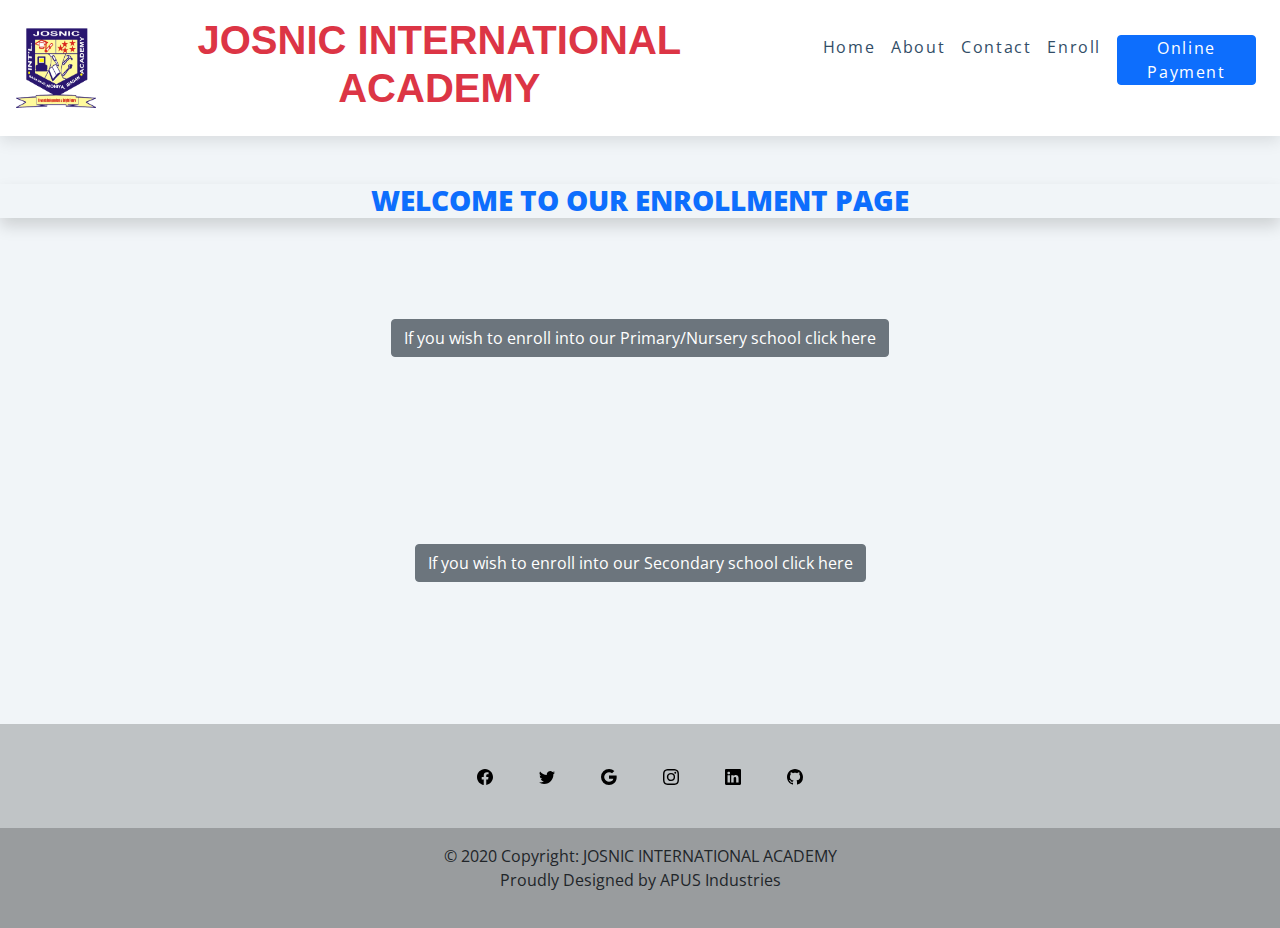
==== enroll.html @ e1a14a9a "Add files via upload" ====
<!DOCTYPE html>
<html lang="en">
    <head>
        <meta charset="UTF-8">
        <meta http-equiv="X-UA-Compatible" content="IE=edge">
        <meta name="viewport" content="width=device-width, initial-scale=1.0">
        <link rel="shortcut icon" href="img/logo.png" type="image/x-icon">
        <link rel="stylesheet" href="css/bootstrap.css">
        <link rel="stylesheet" href="css/style.css">
        <link rel="stylesheet" href="css/enroll.css">
        <script defer src="js/main.js"></script>
        <script defer src="js/enroll.js"></script>
        <script defer src="js/bootstrap.js"></script>
        <title>JOSNIC INTERNATIONAL ACADEMY</title>
    </head>
    <body>
        <header>
            <nav>
                <div class="nav-center container-fluid w-100">
                <!-- nav header -->
                    <div class="nav-header">
                        <a href="/">
                            <img src="img/logo.png" class="logo" alt="logo" style="width: 5rem; height: 5rem;"/>
                        </a>
                        <button class="nav-toggle">
                            <img src="img/menu-button-wide.svg" alt="">
                        </button>
                    </div>
                    <section class="d-lg-flex d-block d-none">
                        <p class="h1 text-center text-danger" style="font-weight: 900; font-family: verdana, Impact, Haettenschweiler, 'Arial Narrow Bold', sans-serif;">JOSNIC INTERNATIONAL ACADEMY</p>
                    </section>
                <!-- links -->
                <ul class=" links">
                    <li class="nav-item my-2">
                        <a href="/">home</a>
                    </li>
                    <li class="nav-item my-2">
                        <a href="/about.html">about</a>
                    </li>
                    <li class="nav-item my-2">
                        <a href="/contact.html">contact</a>
                    </li>
                    <li class="nav-item my-2">
                        <a href="/enroll.html">Enroll</a>
                    </li>
                    <li class="nav-item my-2">
                        <a class="text-center btn-primary text-white btn" id="remain" href="payment.html">Online Payment</a>
                    </li>
                </ul>
                </div>
            </nav>
        </header>
        <main class="my-5">
            <p class="h3 text-center text-primary shadow" style="font-weight: 900;">WELCOME TO OUR ENROLLMENT PAGE</p>
            <section class="quiz">
                <form action="" method="post">
                    <div id="quiz"></div>
                    <button id="submit" class="btn btn-primary" type="submit">SUBMIT</button>
                    <div id="result"></div>
                </form>
            </section>
            <section class="container">
                <div class="row click-container" style="height: 50vh;">
                    <div class="col-12 click">
                        <button name="redirect" class="btn btn-secondary" id="primaryBtn">
                            If you wish to enroll into our Primary/Nursery school click here
                        </button>
                    </div>
                    <div class="col-12 click">
                        <button name="redirect" class="btn btn-secondary" id="secondaryBtn">
                            If you wish to enroll into our Secondary school click here
                        </button>
                    </div>
                </div>
            </section>
        </main>
        <footer class="text-center text-white" style="background-color: rgba(0, 0, 0, 0.2)">
            <!-- Grid container -->
            <div class="container pt-4">

                <!-- Section: Social media -->
                <section class="mb-4">

                <!-- Facebook -->
                    <a
                    class="btn btn-link btn-floating btn-lg text-dark m-1"
                    target="_blank"
                    href="https://www.facebook.com/itz-unbeatable"
                    role="button"
                    data-mdb-ripple-color="dark"
                    ><img src="img/facebook.svg" alt=""
                    /></a>

                <!-- Twitter -->
                    <a
                    class="btn btn-link btn-floating btn-lg text-dark m-1"
                    target="_blank"
                    href="https://www.twitter.com/folorunsoprais1"
                    role="button"
                    data-mdb-ripple-color="dark"
                    ><img src="img/twitter.svg" alt=""
                    /></a>

                <!-- Google -->
                    <a
                    class="btn btn-link btn-floating btn-lg text-dark m-1"
                    target="_blank"
                    href="https://www.google.com/mail/folorunsopraise580@gmail.com"
                    role="button"
                    data-mdb-ripple-color="dark"
                    ><img src="img/google.svg" alt=""
                    /></a>

                <!-- Instagram -->
                    <a
                    class="btn btn-link btn-floating btn-lg text-dark m-1"
                    target="_blank"
                    href="https://www.instagram.com/praise_unbeatble"
                    role="button"
                    data-mdb-ripple-color="dark"
                    ><img src="img/instagram.svg" alt=""
                    /></a>

                <!-- Linkedin -->
                    <a
                    class="btn btn-link btn-floating btn-lg text-dark m-1"
                    target="_blank"
                    href="https://www.linkedin.com/in/praise-folorunso-291826242"
                    role="button"
                    data-mdb-ripple-color="dark"
                    ><img src="img/linkedin.svg" alt=""
                    /></a>

                <!-- Github -->
                    <a
                    class="btn btn-link btn-floating btn-lg text-dark m-1"
                    target="_blank"
                    href="https://www.github.com/praisezee"
                    role="button"
                    data-mdb-ripple-color="dark"
                    ><img src="img/github.svg" alt=""
                    /></a>
                </section>
            <!-- Section: Social media -->
            </div>
            <!-- Grid container -->

            <!-- Copyright -->
            <div
            class="text-center text-dark p-3"
            style="background-color: rgba(0, 0, 0, 0.2)"
            >
                © 2020 Copyright: JOSNIC INTERNATIONAL ACADEMY
                <p class="text-dark">Proudly Designed by <a class="text-dark" href="#">APUS Industries</a></p>
            </div>
            <!-- Copyright -->
        </footer>
---- css/style.css ----
/*
=============== 
Fonts
===============
*/
@import url("https://fonts.googleapis.com/css?family=Open+Sans|Roboto:400,700&display=swap");

/*
=============== 
Variables
===============
*/

:root {
  /* dark shades of primary color*/
  --clr-primary-1: hsl(205, 86%, 17%);
  --clr-primary-2: hsl(205, 77%, 27%);
  --clr-primary-3: hsl(205, 72%, 37%);
  --clr-primary-4: hsl(205, 63%, 48%);
  /* primary/main color */
  --clr-primary-5: hsl(205, 78%, 60%);
  /* lighter shades of primary color */
  --clr-primary-6: hsl(205, 89%, 70%);
  --clr-primary-7: hsl(205, 90%, 76%);
  --clr-primary-8: hsl(205, 86%, 81%);
  --clr-primary-9: hsl(205, 90%, 88%);
  --clr-primary-10: hsl(205, 100%, 96%);
  /* darkest grey - used for headings */
  --clr-grey-1: hsl(209, 61%, 16%);
  --clr-grey-2: hsl(211, 39%, 23%);
  --clr-grey-3: hsl(209, 34%, 30%);
  --clr-grey-4: hsl(209, 28%, 39%);
  /* grey used for paragraphs */
  --clr-grey-5: hsl(210, 22%, 49%);
  --clr-grey-6: hsl(209, 23%, 60%);
  --clr-grey-7: hsl(211, 27%, 70%);
  --clr-grey-8: hsl(210, 31%, 80%);
  --clr-grey-9: hsl(212, 33%, 89%);
  --clr-grey-10: hsl(210, 36%, 96%);
  --clr-white: #fff;
  --clr-red-dark: hsl(360, 67%, 44%);
  --clr-red-light: hsl(360, 71%, 66%);
  --clr-green-dark: hsl(125, 67%, 44%);
  --clr-green-light: hsl(125, 71%, 66%);
  --clr-black: #222;
  --ff-primary: "Roboto", sans-serif;
  --ff-secondary: "Open Sans", sans-serif;
  --transition: all 0.3s linear;
  --spacing: 0.1rem;
  --radius: 0.25rem;
  --light-shadow: 0 5px 15px rgba(0, 0, 0, 0.1);
  --dark-shadow: 0 5px 15px rgba(0, 0, 0, 0.2);
  --max-width: 1170px;
  --fixed-width: 620px;
}
/*
=============== 
Global Styles
===============
*/

*,
::after,
::before {
  margin: 0;
  padding: 0;
  box-sizing: border-box;
}
body {
  font-family: var(--ff-secondary);
  background: var(--clr-grey-10);
  color: var(--clr-grey-1);
  line-height: 1.5;
  font-size: 0.875rem;
}
ul {
  list-style-type: none;
}
a {
  text-decoration: none;
}
h1,
h2,
h3,
h4 {
  letter-spacing: var(--spacing);
  text-transform: capitalize;
  line-height: 1.25;
  margin-bottom: 0.75rem;
  font-family: var(--ff-primary);
}
h1 {
  font-size: 3rem;
}
h2 {
  font-size: 2rem;
}
h3 {
  font-size: 1.25rem;
}
h4 {
  font-size: 0.875rem;
}
p {
  margin-bottom: 1.25rem;
  color: var(--clr-grey-5);
}
@media screen and (min-width: 800px) {
  h1 {
    font-size: 4rem;
  }
  h2 {
    font-size: 2.5rem;
  }
  h3 {
    font-size: 1.75rem;
  }
  h4 {
    font-size: 1rem;
  }
  body {
    font-size: 1rem;
  }
  h1,
  h2,
  h3,
  h4 {
    line-height: 1;
  }
}
/*  global classes */

/* section */



/*
=============== 
Navbar
===============
*/
nav {
  background: var(--clr-white);
  box-shadow: var(--light-shadow);
}
.nav-header {
  display: flex;
  align-items: center;
  justify-content: space-between;
  padding: 1rem;
}
.nav-toggle {
  font-size: 1.5rem;
  color: var(--clr-primary-5);
  background: transparent;
  border-color: transparent;
  /* transition: var(--transition); */
  cursor: pointer;
}
/* .nav-toggle:hover {
  color: var(--clr-primary-1);
  transform: rotate(90deg);
} */
.logo {
  height: 40px;
}
.links a {
  color: var(--clr-grey-3);
  font-size: 1rem;
  text-transform: capitalize;
  letter-spacing: var(--spacing);
  display: block;
  padding: 0.5rem 1rem;
  transition: var(--transition);
}
.links a:hover {
  background: var(--clr-primary-8);
  color: var(--clr-primary-3);
  padding-left: 1.5rem;
  border-radius: 7px;
}
#remain:hover{
  background-color: var(--clr-primary-4);
  color: var(--clr-white);
}
.fit{
  height: fit-content;
}
.social-icons {
  display: none;
}
.links {
  height: 0;
  overflow: hidden;
  transition: var(--transition);

}
.img-container{
  border: 2px solid var(--clr-primary-5);
  border-radius: 50%;
}
.show-links {
  height: 10rem;
  overflow-y: scroll;
}
@media screen and (min-width: 992px) {
    .nav-center {
      margin: 0 auto;
      display: flex;
      align-items: center;
      justify-content: space-between;
      padding: 1rem;
    }
    .nav-header {
      padding: 0;
    }
    .nav-toggle {
      display: none;
    }
    .links {
      height: auto;
      display: flex;
    }
    .links a {
      padding: 0;
      margin: 0 0.5rem;
    }
    .links a:hover {
      padding: 0;
      background: transparent;
    }
    .social-icons {
      display: flex;
    }
    .social-icons a {
      margin: 0 0.5rem;
      color: var(--clr-primary-5);
      transition: var(--transition);
    }
    .social-icons a:hover {
      color: var(--clr-primary-7);
    }
  }
---- css/enroll.css ----
.quiz{
    display: none;
}

.showquiz{
    height: fit-content;
}

.formHide{
    display: none;
}

.click-container{
    display: grid;
    justify-content: space-evenly;
    align-items: center;
}

.click{
    align-content: center;
    text-align: center;
    padding: 20px 5px;
}

.click a{
    height: 5vh;
}
.click:hover{
    background-color: rgb(201, 200, 200);
    color: #333;
    width: fit-content;
    border-radius: 10px;
    height: fit-content;
    transition:all 2s ease-out;
}
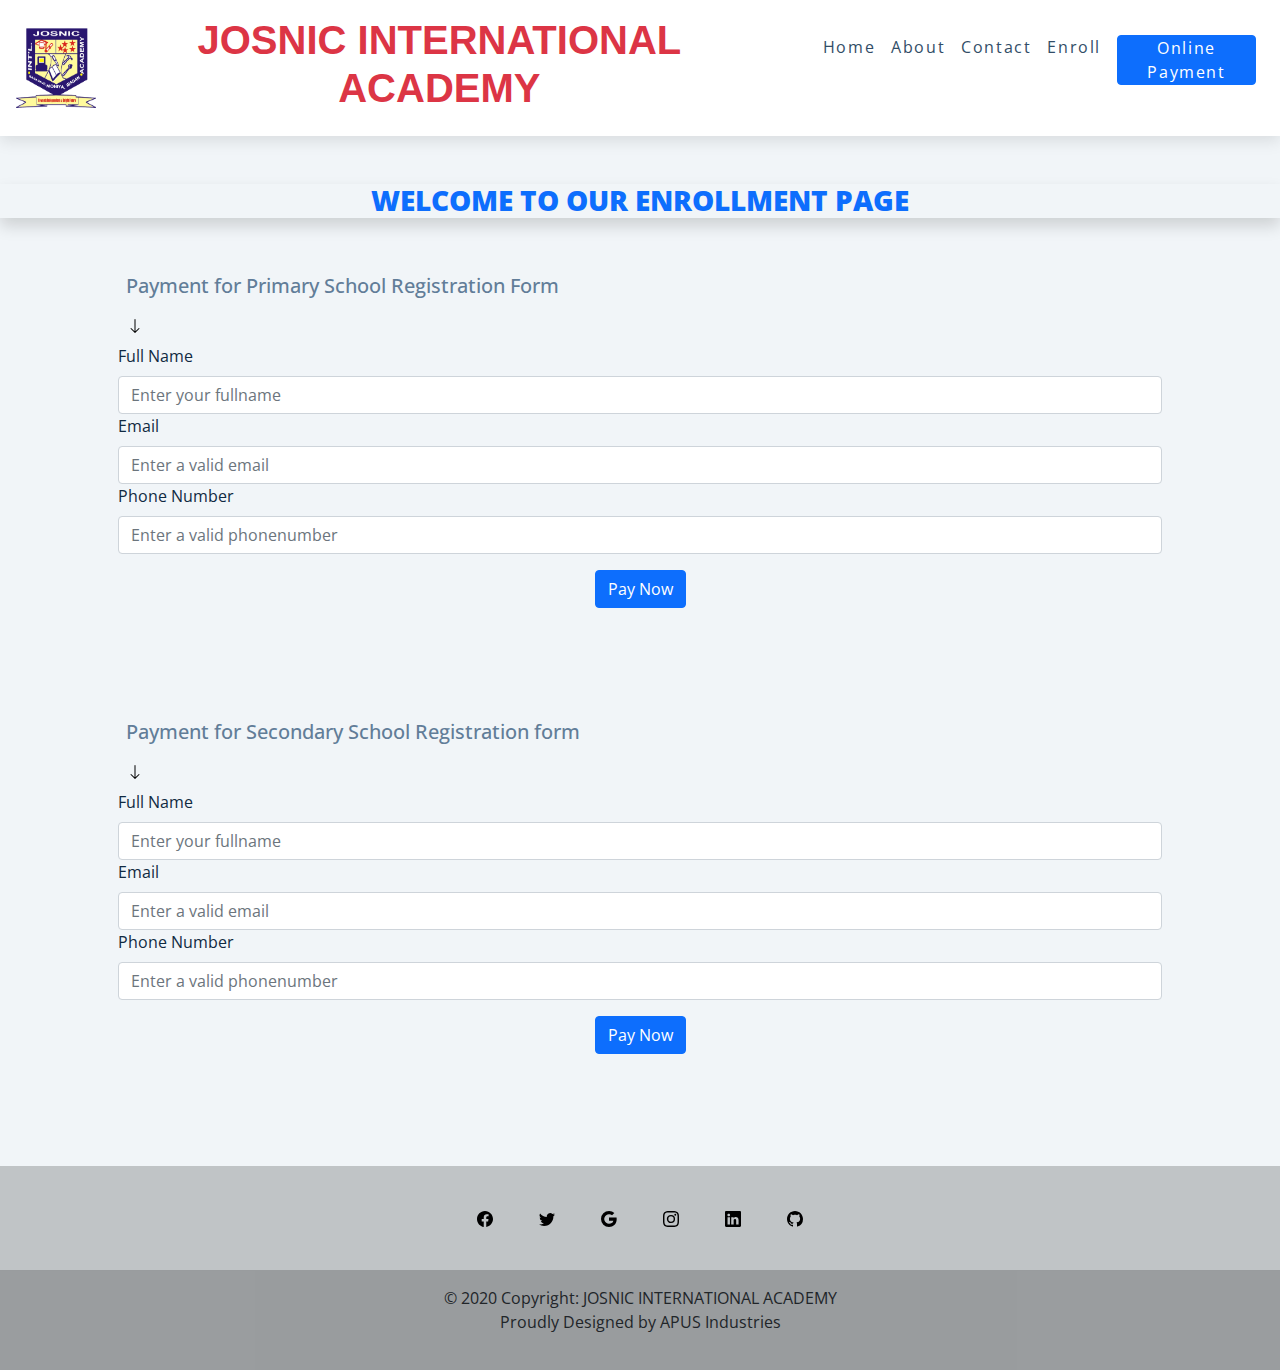
==== commit e92cd50f: "Add files via upload" ====
--- a/enroll.html
+++ b/enroll.html
@@ -9,7 +9,6 @@
         <link rel="stylesheet" href="css/style.css">
         <link rel="stylesheet" href="css/enroll.css">
         <script defer src="js/main.js"></script>
-        <script defer src="js/enroll.js"></script>
         <script defer src="js/bootstrap.js"></script>
         <title>JOSNIC INTERNATIONAL ACADEMY</title>
     </head>
@@ -52,27 +51,64 @@
         </header>
         <main class="my-5">
             <p class="h3 text-center text-primary shadow" style="font-weight: 900;">WELCOME TO OUR ENROLLMENT PAGE</p>
-            <section class="quiz">
-                <form action="" method="post">
-                    <div id="quiz"></div>
-                    <button id="submit" class="btn btn-primary" type="submit">SUBMIT</button>
-                    <div id="result"></div>
-                </form>
-            </section>
-            <section class="container">
-                <div class="row click-container" style="height: 50vh;">
-                    <div class="col-12 click">
-                        <button name="redirect" class="btn btn-secondary" id="primaryBtn">
-                            If you wish to enroll into our Primary/Nursery school click here
-                        </button>
-                    </div>
-                    <div class="col-12 click">
-                        <button name="redirect" class="btn btn-secondary" id="secondaryBtn">
-                            If you wish to enroll into our Secondary school click here
-                        </button>
-                    </div>
+            <article class="p-5 payment container justify-content-center align-items-center">
+                <!-- Payment title -->
+                <div class="payment-title">
+                    <p class="h5 px-2">Payment for Primary School Registration Form</p>
+                    <button class="btn dropdown px-2">
+                        <img src="img/arrow-down.svg" alt="">
+                    </button>
                 </div>
-            </section>
+                <!-- payment form -->
+                <div class="payment-form">
+                    <form id="primaryForm">
+                        <div class="form-group">
+                            <label for="name" class="form-label">Full Name</label>
+                            <input type="text" name="Full Name" id="name" class="form-control" required placeholder="Enter your fullname">
+                        </div>
+                        <div class="form-group">
+                            <label for="email" class="form-label">Email</label>
+                            <input type="email" name="Email" id="email" class="form-control" required placeholder="Enter a valid email">
+                        </div>
+                        <div class="form-group">
+                            <label for="telephone" class="form-label">Phone Number</label>
+                            <input type="tel" name="telephone" id="telephone" class="form-control" required placeholder="Enter a valid phonenumber">
+                        </div>
+                        <div class="my-3 text-center col-12">
+                            <button type="submit" class="btn btn-primary payment-btn school-fee">Pay Now</button>
+                        </div>
+                    </form>
+                </div>
+            </article>
+            <article class="p-5 payment container justify-content-center align-items-center">
+                <!-- Payment title -->
+                <div class="payment-title">
+                    <p class="h5 px-2">Payment for Secondary School Registration form</p>
+                    <button class="btn dropdown px-2">
+                        <img src="img/arrow-down.svg" alt="">
+                    </button>
+                </div>
+                <!-- payment form -->
+                <div class="payment-form">
+                    <form id="secondaryForm">
+                        <div class="form-group">
+                            <label for="name" class="form-label">Full Name</label>
+                            <input type="text" name="Full Name" id="name" class="form-control" required placeholder="Enter your fullname">
+                        </div>
+                        <div class="form-group">
+                            <label for="email" class="form-label">Email</label>
+                            <input type="email" name="Email" id="email" class="form-control" required placeholder="Enter a valid email">
+                        </div>
+                        <div class="form-group">
+                            <label for="telephone" class="form-label">Phone Number</label>
+                            <input type="tel" name="telephone" id="telephone" class="form-control" required placeholder="Enter a valid phonenumber">
+                        </div>
+                        <div class="my-3 text-center col-12">
+                            <button type="submit" class="btn btn-primary payment-btn school-fee">Pay Now</button>
+                        </div>
+                    </form>
+                </div>
+            </article>
         </main>
         <footer class="text-center text-white" style="background-color: rgba(0, 0, 0, 0.2)">
             <!-- Grid container -->
@@ -154,4 +190,8 @@
                 <p class="text-dark">Proudly Designed by <a class="text-dark" href="#">APUS Industries</a></p>
             </div>
             <!-- Copyright -->
-        </footer>+        </footer>
+        <script src="https://checkout.flutterwave.com/v3.js"></script>
+        <script src="js/enroll.js"></script>
+    </body>
+</html>